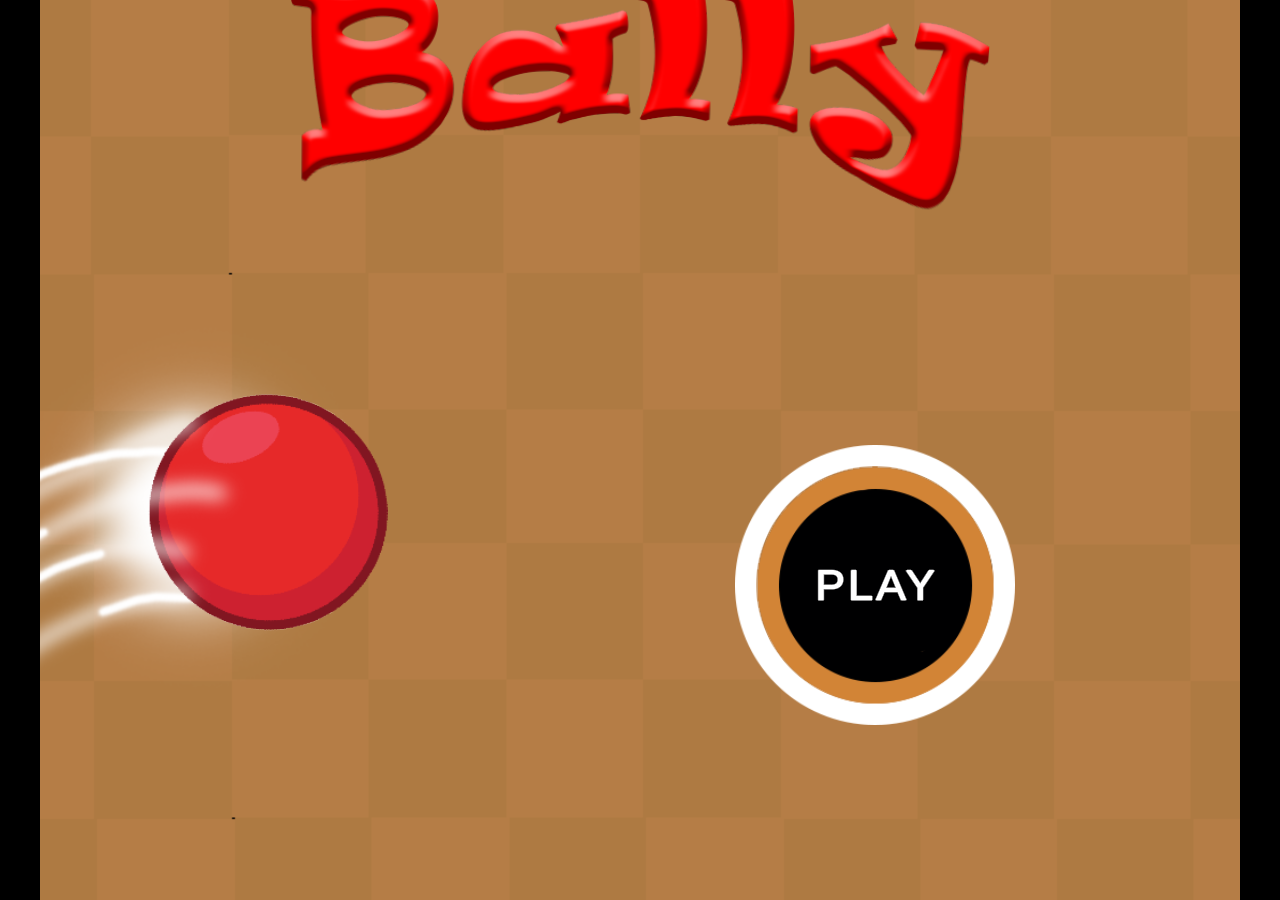
==== bally/index.html @ 2b65e8e1 "Add bally (1-20)" ====
<!DOCTYPE html>
<html lang="en-us">
<head>
	<meta charset="utf-8">
	<meta http-equiv="Content-Type" content="text/html; charset=utf-8">
<link rel="stylesheet" href="TemplateData/style.css">
	<style>
      @import url('https://fonts.googleapis.com/css2?family=Heebo:wght@200;500&display=swap');	
      @import url('https://fonts.googleapis.com/css2?family=Heebo:wght@200;500&family=MuseoModerno:wght@600&display=swap');
		html,
		body {
			background: #000;
			width: 100%;
			height: 100%;
			overflow: visible;
			padding: 0;
			margin: 0;
		}
		div#gameContainer {
			background: transparent !important;
			position: absolute;
		}
		div#gameContainer canvas {
			position: absolute;
		}
		div#gameContainer canvas[data-pixel-art="true"] {
			position: absolute;
			image-rendering: optimizeSpeed;
			image-rendering: -webkit-crisp-edges;
			image-rendering: -moz-crisp-edges;
			image-rendering: -o-crisp-edges;
			image-rendering: crisp-edges;
			image-rendering: -webkit-optimize-contrast;
			image-rendering: optimize-contrast;
			image-rendering: pixelated;
			-ms-interpolation-mode: nearest-neighbor;
		}
	</style>
</head>
<body>
	<div id="gameContainer">
		<canvas id="unity-canvas" data-pixel-art=""></canvas>
<table width=100% height=70%> 
    <tr>
        <td class="height" style="text-align: center; vertical-align: middle;">
            <img src="logo.png" width=250 height=50 />
    <br><p id="loading-txt" style="text-align: center; font-family: 'MuseoModerno', cursive;color: white;font-size: 40px;margin-top: 0px;margin-bottom: 0px;" >Loading...</p>	</br>
        </td>
    </tr>
</table>
		<script src="Build/Bally.loader.js"></script>
		<script>
			var canvas = document.querySelector("#unity-canvas");
			var config = {
				dataUrl: "Build/Bally.data",
				frameworkUrl: "Build/Bally.framework.js",
				codeUrl: "Build/Bally.wasm",
				symbolsUrl: "Build/Bally.symbols.json",
				streamingAssetsUrl: "StreamingAssets",
				companyName: "GANG",
				productName: "Bally",
				productVersion: "1.1.2",
			};
			var scaleToFit;
			try {
				scaleToFit = !!JSON.parse("");
			} catch (e) {
				scaleToFit = true;
			}
			function progressHandler(progress) {
				var percent = progress * 100 + '%';
				canvas.style.background = 'linear-gradient(to right, white, white ' + percent + ', transparent ' + percent + ', transparent) no-repeat center';
				canvas.style.backgroundSize = '100% 1rem';
			}
			function onResize() {
				var container = canvas.parentElement;
				var w;
				var h;
				if (scaleToFit) {
					w = window.innerWidth;
					h = window.innerHeight;
					var r = 600 / 800;
					if (w * r > window.innerHeight) {
						w = Math.min(w, Math.ceil(h / r));
					}
					h = Math.floor(w * r);
				} else {
					w = 800;
					h = 600;
				}
				container.style.width = canvas.style.width = w + "px";
				container.style.height = canvas.style.height = h + "px";
				container.style.top = Math.floor((window.innerHeight - h) / 2) + "px";
				container.style.left = Math.floor((window.innerWidth - w) / 2) + "px";
			}
			createUnityInstance(canvas, config, progressHandler).then(function (instance) {
				canvas = instance.Module.canvas;
				onResize();
			});
			window.addEventListener('resize', onResize);
			onResize();
		</script>
	</div>
</body>
</html>
---- bally/TemplateData/style.css ----
html {
    box-sizing: border-box;
}
*, *:before, *:after {
    box-sizing: inherit;
}
html, body {
    height: 100%;
}
canvas {
    display: block;
}
body {
    margin: 0;
}
#unity-container {
    width: 100%;
    height: 100%;
}
#unity-canvas {
    width: 100%;
    height: 100%;
    /*background: #231F20;*/
    background: black;
}
#loading-cover {
    position: absolute;
    top: 0;
    left: 0;
    width: 100%;
    height: 100%;
    display: flex;
    justify-content: center;
    align-items: center;
}
#unity-loading-bar {
    flex: 1 1 auto;
    display: flex;
    flex-direction: column;
    justify-content: center;
    align-items: center;
}
#unity-logo {
    animation: shake 0.5s;
    animation-iteration-count: infinite;
    -webkit-animation-iteration-count: infinite;
    text-align: center;
}
#unity-logo img {
    max-width: 65%;
}
#unity-progress-bar-empty {
    width: 50%;
    height: 24px;
    margin: 10px 20px 20px 10px;
    text-align: left;
    border: 1px solid white;
    padding: 2px;
}
#unity-progress-bar-full {
    width: 0%;
    height: 100%;
    background: white;
}
.light #unity-progress-bar-empty {
    border-color: black;
}
.light #unity-progress-bar-full {
    background: black;
}

#unity-fullscreen-button {
    position: absolute;
    right: 10px;
    bottom: 10px;
    width: 38px;
    height: 38px;
    background: url('fullscreen-button.png') no-repeat center;
    background-size: contain;
}

.spinner,
.spinner:after {
  border-radius: 50%;
  width: 5em;
  height: 5em;
}
.spinner {
  margin: 10px;
  font-size: 10px;
  position: relative;
  text-indent: -9999em;
  border-top: 1.1em solid rgba(255, 255, 255, 0.2);
  border-right: 1.1em solid rgba(255, 255, 255, 0.2);
  border-bottom: 1.1em solid rgba(255, 255, 255, 0.2);
  border-left: 1.1em solid #ffffff;
  transform: translateZ(0);
  animation: spinner-spin 1.1s infinite linear;
}
@keyframes spinner-spin {
  0% {
    transform: rotate(0deg);
  }
  100% {
    transform: rotate(360deg);
  }
}
@keyframes shake {
    0% { transform: translate(1px, 1px) rotate(0deg); }
  10% { transform: translate(-1px, -2px) rotate(-1deg); }
  20% { transform: translate(-3px, 0px) rotate(1deg); }
  30% { transform: translate(3px, 2px) rotate(0deg); }
  40% { transform: translate(1px, -1px) rotate(1deg); }
  50% { transform: translate(-1px, 2px) rotate(-1deg); }
  60% { transform: translate(-3px, 1px) rotate(0deg); }
  70% { transform: translate(3px, 1px) rotate(-1deg); }
  80% { transform: translate(-1px, -1px) rotate(1deg); }
  90% { transform: translate(1px, 2px) rotate(0deg); }
  100% { transform: translate(1px, -2px) rotate(-1deg); }
}
#loading-txt
{
  background-image: linear-gradient(
    -225deg,
    #152757 0%,
    #10537a 29%,
    #13d0ff 67%,
    #525b83 100%
  );
  background-size: auto auto;
  background-clip: border-box;
  background-size: 200% auto;
  color: #fff;
  background-clip: text;
  -webkit-background-clip: text;
  -webkit-text-fill-color: transparent;
  animation: textclip 0.5s linear infinite;
  animation-iteration-count: infinite;
  -webkit-animation-iteration-count: infinite;
  display: inline-block;
}

@keyframes textclip {
  to {
    background-position: 200% center;
  }
}
#login{
    background-image: url("../google_btn.png");
    position: absolute;
    z-index: 9999;
    top: 15px;
    right: 8%;
    width: 10%;
    height: 4.895%;
    background-size: 100% 100%;

    /*width: 192px;
    height: 47px;*/
}
@import url('https://fonts.googleapis.com/css2?family=Heebo:wght@200;500&display=swap');
@import url('https://fonts.googleapis.com/css2?family=Heebo:wght@200;500&family=MuseoModerno:wght@600&display=swap');
#logout{
    display: flex;
    justify-content: center;
    align-items: center;
    border: 4px solid;
    border-radius: 5px;
    background-color: rgb(142,32,32);
    position: absolute;
    z-index: 9999;
    top: 15px;
    right: 8%;
    width: 10%;
    height: 50px;
    text-align: center;
    font-family: 'MuseoModerno', cursive;
    /*width: 200px;
    height: 50px;*/
}
.matoki {
  border: 10px;
  background-color: rgb(178,34,34);
  border-radius: 5px;
  height: 30px;
  width: 100%;
}
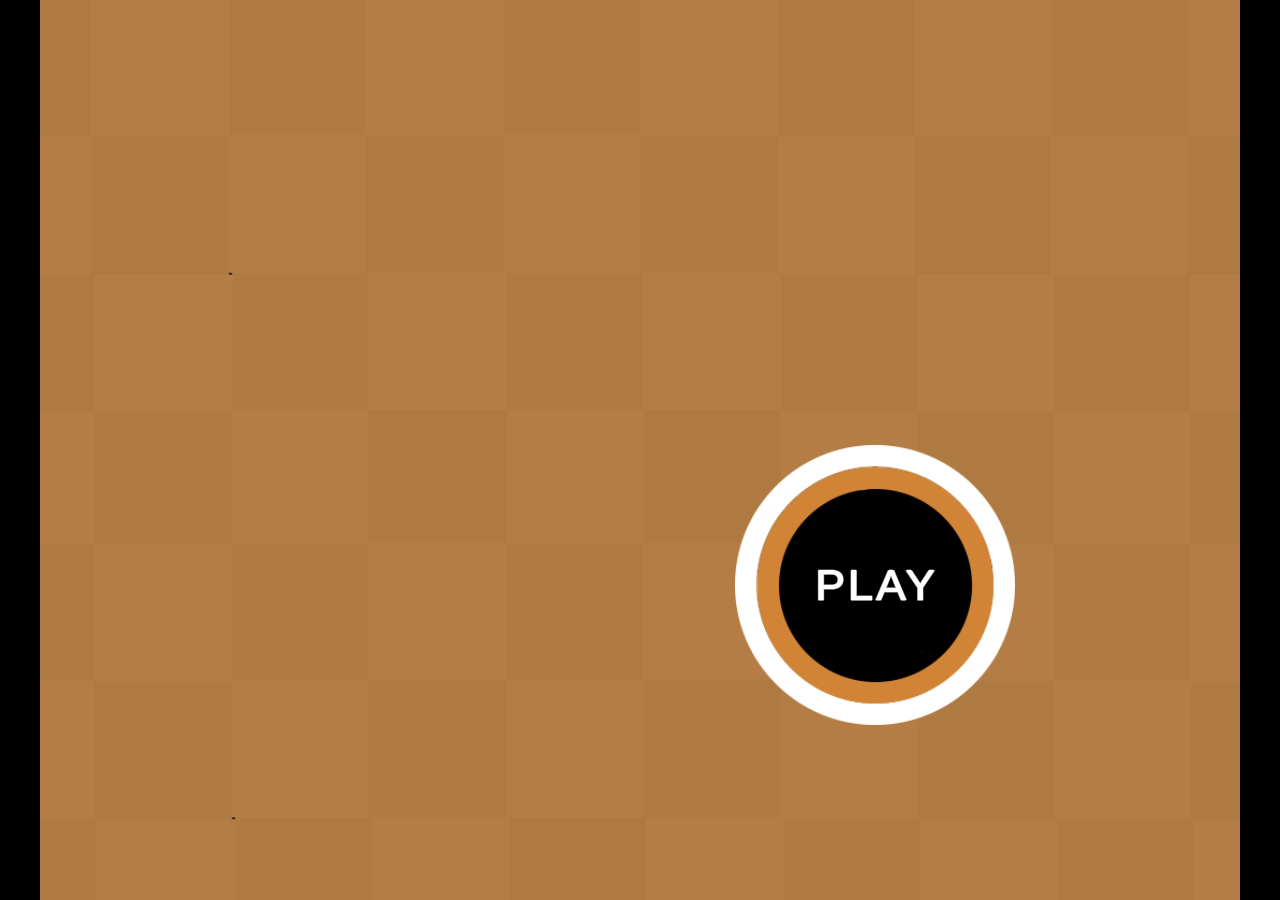
==== commit 499c77ae: "Localize CDN game assets for offline use" ====
--- a/bally/index.html
+++ b/bally/index.html
@@ -5,8 +5,8 @@
 	<meta http-equiv="Content-Type" content="text/html; charset=utf-8">
 <link rel="stylesheet" href="TemplateData/style.css">
 	<style>
-      @import url('https://fonts.googleapis.com/css2?family=Heebo:wght@200;500&display=swap');	
-      @import url('https://fonts.googleapis.com/css2?family=Heebo:wght@200;500&family=MuseoModerno:wght@600&display=swap');
+      @import url('assets/cdn/c0fbdc64-fonts-c0fbdc64da.css');	
+      @import url('assets/cdn/7620d79f-fonts-7620d79f8a.css');
 		html,
 		body {
 			background: #000;
--- a/bally/TemplateData/style.css
+++ b/bally/TemplateData/style.css
@@ -158,8 +158,8 @@
     /*width: 192px;
     height: 47px;*/
 }
-@import url('https://fonts.googleapis.com/css2?family=Heebo:wght@200;500&display=swap');
-@import url('https://fonts.googleapis.com/css2?family=Heebo:wght@200;500&family=MuseoModerno:wght@600&display=swap');
+@import url('fonts-c0fbdc64da.css');
+@import url('fonts-7620d79f8a.css');
 #logout{
     display: flex;
     justify-content: center;
